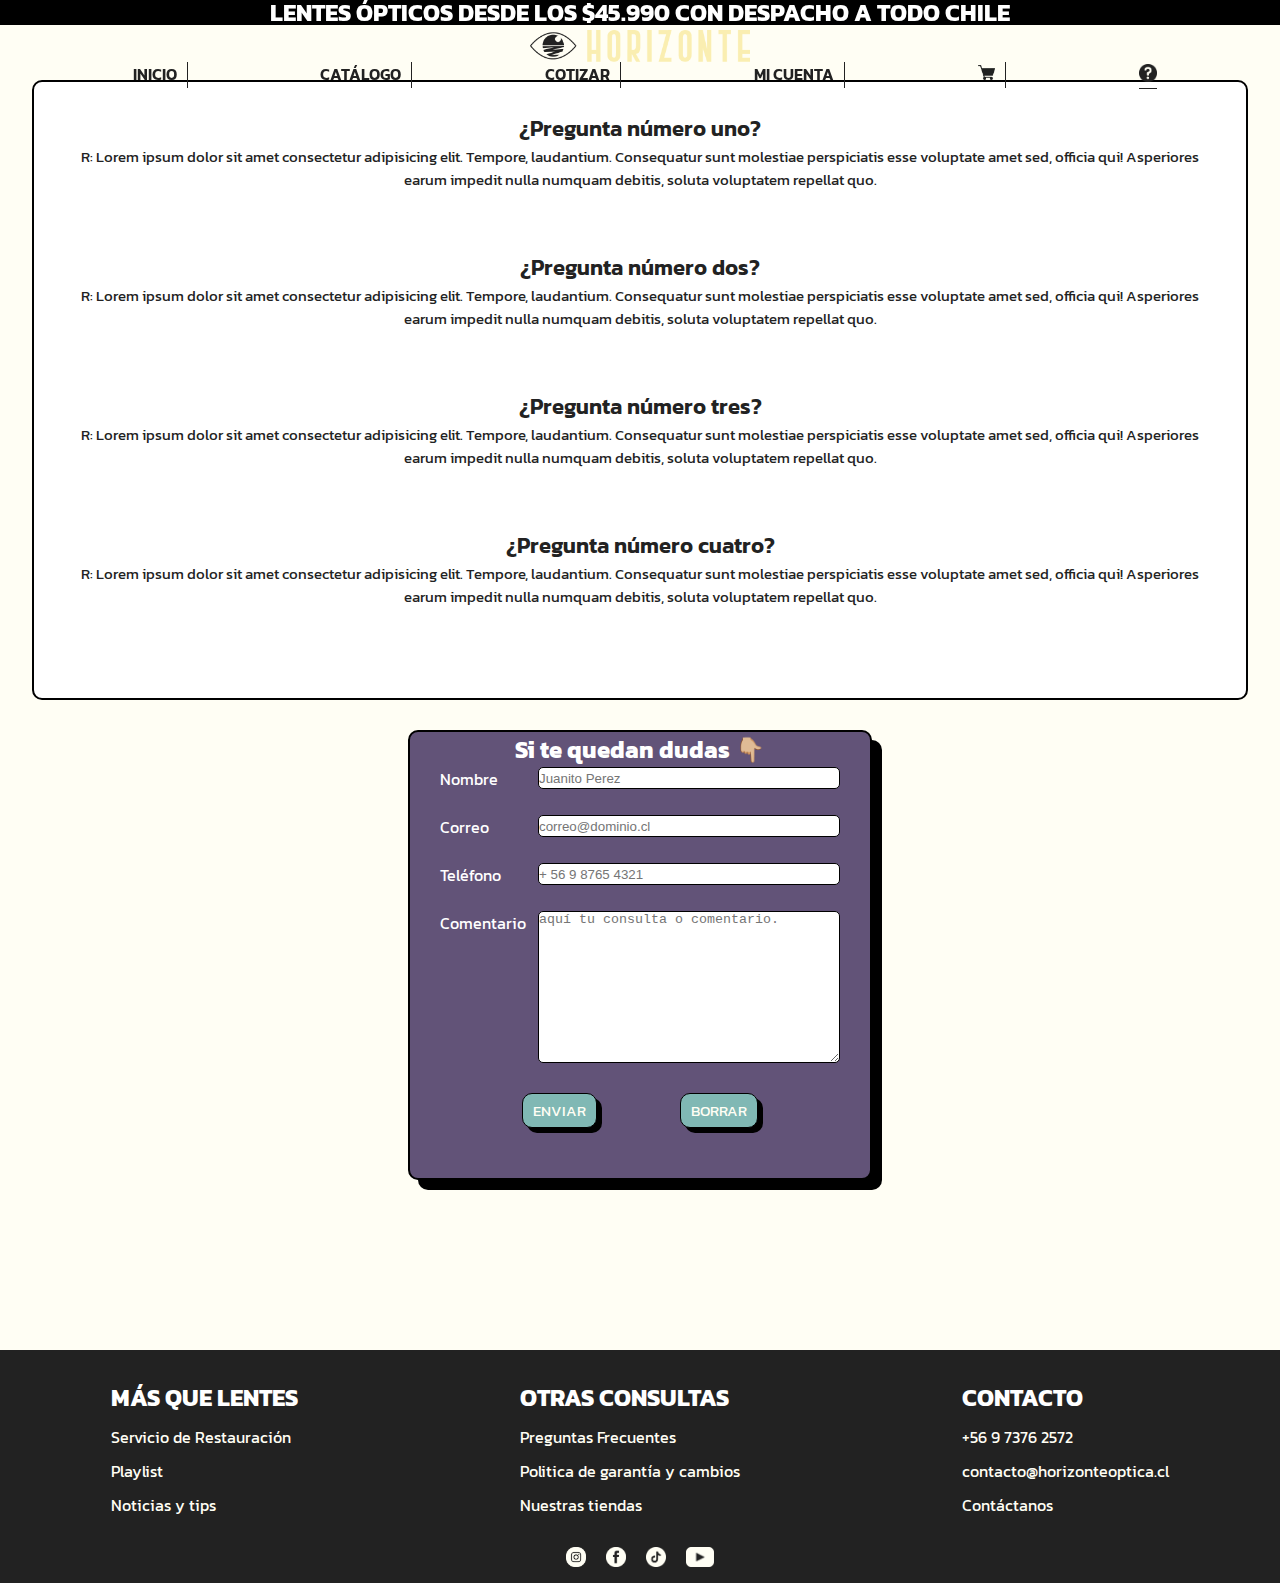
==== pages/ayuda.html @ 342d345c "preparación para modificar para tercera PreEntrega" ====
<!DOCTYPE html>
<html lang="en">
<head>
    <meta charset="UTF-8">
    <meta name="viewport" content="width=device-width, initial-scale=1.0">

    <title>Ópticas Horizonte - Catálogo</title>

    <link rel="shorcut icon" href ="../icons/ojoamarillo_favicon.png">
    <link rel="preconnect" href="https://fonts.googleapis.com">
    <link rel="preconnect" href="https://fonts.gstatic.com" crossorigin>
    <link href="https://fonts.googleapis.com/css2?family=Kanit:ital,wght@0,100;0,200;0,300;0,400;0,500;0,600;0,700;0,800;0,900;1,100;1,200;1,300;1,400;1,500;1,600;1,700;1,800;1,900&display=swap" rel="stylesheet">
    <link rel="stylesheet" href="../css/styles-ayuda.css">

</head>
<body>

    <header class="header">
        <div class="bannerOferta">
            <h1>LENTES ÓPTICOS DESDE LOS $45.990 CON DESPACHO A TODO CHILE</h1>
        </div>

        <div  class="bannerMenu"> 
            <a href="#" class="logoHeader">     
                <img src="../images/brand/horizonte_blackyellow.png" alt="">
            </a>
            <ul class="headerMenu">
                <li><a href="../index.html">INICIO</a></li>
                <li><a href="./catalogo.html">CATÁLOGO</a> </li>
                <li><a href="./cotizar.html">COTIZAR</a>  </li>
                <li><a href="./miCuenta.html">MI CUENTA</a></li>
                <li><a href="#" class="iconoCarrito">
                    <img src="../icons/carritoEeireblac.png" alt="">
                    </a>    </li>
                <li><a href="#" class="iconoAyuda currentPage">
                    <img src="../icons/helpIconBold.png" alt="">
                    </a></li>
            </ul>
        </div>
    </header>


    <main>
        <section class="sectionPregFrec">
            <article>
                <header>
                    ¿Pregunta número uno?
                </header>
                <p>
                    R: Lorem ipsum dolor sit amet consectetur adipisicing elit. Tempore, laudantium. Consequatur sunt molestiae perspiciatis esse voluptate amet sed, officia qui! Asperiores earum impedit nulla numquam debitis, soluta voluptatem repellat quo.
                </p>
            </article>
            <article>
                <header>
                    ¿Pregunta número dos?
                </header>
                <p>
                    R: Lorem ipsum dolor sit amet consectetur adipisicing elit. Tempore, laudantium. Consequatur sunt molestiae perspiciatis esse voluptate amet sed, officia qui! Asperiores earum impedit nulla numquam debitis, soluta voluptatem repellat quo.
                </p>
            </article>
            <article>
                <header>
                    ¿Pregunta número tres?
                </header>
                <p>
                    R: Lorem ipsum dolor sit amet consectetur adipisicing elit. Tempore, laudantium. Consequatur sunt molestiae perspiciatis esse voluptate amet sed, officia qui! Asperiores earum impedit nulla numquam debitis, soluta voluptatem repellat quo.
                </p>
            </article>
            <article>
                <header>
                    ¿Pregunta número cuatro?
                </header>
                <p>
                    R: Lorem ipsum dolor sit amet consectetur adipisicing elit. Tempore, laudantium. Consequatur sunt molestiae perspiciatis esse voluptate amet sed, officia qui! Asperiores earum impedit nulla numquam debitis, soluta voluptatem repellat quo.
                </p>
            </article>
        </section>
        <section class="sectionContacto">
            <form action="">
                <h2>Si te quedan dudas 👇🏼</h2>
                <section class="formularioContacto">   
                        <div><label for="name">Nombre</label>
                        <input type="text" name="userName" placeholder="Juanito Perez" required></div>
                        <br>
                        <div><label for="mail">Correo</label>
                        <input type="email" name="mail" placeholder="correo@dominio.cl" required></div>
                        <br>
                        <div><label for="tel">Teléfono</label>
                            <input type="tel" name="tel" placeholder="+ 56 9 8765 4321" required></div>
                        <br>
                        <div><label for="comment">Comentario</label>
                        <textarea name="textarea" rows="10" cols="50" placeholder="aquí tu consulta o comentario." required></textarea></div>
                </section>
                <section class="formBotones">
                    <input type="submit" value="ENVIAR" class="btn">
                    <input type="reset" value="BORRAR" class="btn">
                </section>
            </form>
        </section>

    </main>

    <footer>
        <section class="footerOptions">
            <section class="sectionMasQueLentes">
                <h2>MÁS QUE LENTES</h2>
                <ul class="footerList listMasQueLentes">
                    <li><a href="#">Servicio de Restauración</a></li>
                    <li><a href="#">Playlist</a></li>
                    <li><a href="#">Noticias y tips</a></li>
                </ul>
            </section>
            <section class="sectionOtrasConsultas">
                <h2>OTRAS CONSULTAS</h2>
                <ul class="footerList listOtrasConsultas">
                    <li><a href="#">Preguntas Frecuentes</a></li>
                    <li><a href="#">Politica de garantía y cambios</a></li>
                    <li><a href="#">Nuestras tiendas</a></li>
                </ul>
            </section>
            <section class="sectionContacto">
                <h2>CONTACTO</h2>
                <ul class="footerList listContacto">
                    <li><a href="">+56 9 7376 2572</a></li>
                    <li><a href="">contacto@horizonteoptica.cl</a></li>
                    <li><a href="">Contáctanos</a></li>
                </ul>
            </section>
        </section>
        <section class="bannerFinal">
            <li><ul class="listRRSS">
                <li>
                    <a href="">
                    <img src="../icons/iconInstaCircleFlowewhite.png" alt="">
                    </a></li>
                <li>
                    <a href="">
                    <img src="../icons/iconFaceCirWhite.png" alt="">
                    </a></li>
                <li>
                    <a href="">
                    <img src="../icons/iconTkWhite.png" alt="">
                    </a></li>
                <li>
                    <a href="">
                    <img src="../icons/iconYTWhite.png" alt="">
                </a></li>
            </ul></li>
        </section>
    </footer>

    

</body>
</html>
---- css/styles-ayuda.css ----
@import url(mainStyle.css);
@import url(botones.css);

    .sectionPregFrec{ 
        background-color: #FFFFFF;
        width: 90%;
        margin: auto;
        margin-top: 80px;
        display: flex;
        flex-direction: column;
        align-items: center;
        text-align: center;
        padding: 30px 30px;
        border: 2px solid #000000;
        border-radius: 10px;

        article{
            margin-bottom: 60px;
            padding: 0 15px;
        }
        header{
            font-size: 22px;
            font-weight: 600;}
        p{
            font-size: 15px;}
    }
.sectionContacto{
    }
    .sectionContacto form{
        background-color: #625378;
        border-radius: 10px;
        border: 2px solid #000000;
        box-shadow: 10px 10px 0 0 #000000;
        display: flex;
        flex-direction: column;
        flex-wrap: wrap;
        align-items: center;
        justify-content: space-between;
        margin: 30px auto 60px auto;
        padding: 0 30px 50px 30px;
        width: fit-content
        
    }
    h2{
        color: #FFFFFF;
    }
    .formularioContacto {
        color: #FFFFFF;
        font-family: "Kanit", sans-serif;
        textarea{
            width: 300px; 
            border: 1.5px solid #000000;
            border-radius: 5px;           
            }   
        input{
            width: 300px;
            height: 20px;
            border: 1.5px solid #000000;
            border-radius: 5px;
        }
        div{
            display: flex;
            justify-content: space-between;
            width: 400px;
        }
    }
    .formBotones{
        display: flex;
        flex-direction: row;
        align-items: center;
        width: 400PX;
        padding: 30px 0 0 0 ;
        justify-content: space-evenly;
    }
        .btn{
            font-family: "Kanit", sans-serif;
            width: fit-content;
            height: fit-content;
            padding: 5px 10px;
            font-size: 15px;
            background-color: #80b8b4;
            color: #FFFEF4;
            display: flex;
            justify-content: center;
            text-align: center;
            border-radius: 10px;
            border: 1.5px solid #000000;
            /* offset-x | offset-y | blur-radius | spread-radius | color */
            box-shadow: 5px 5px 0px 0px #000000;}
            .btn:hover{
                background-color: #faeeb1;
                color: #222222;}
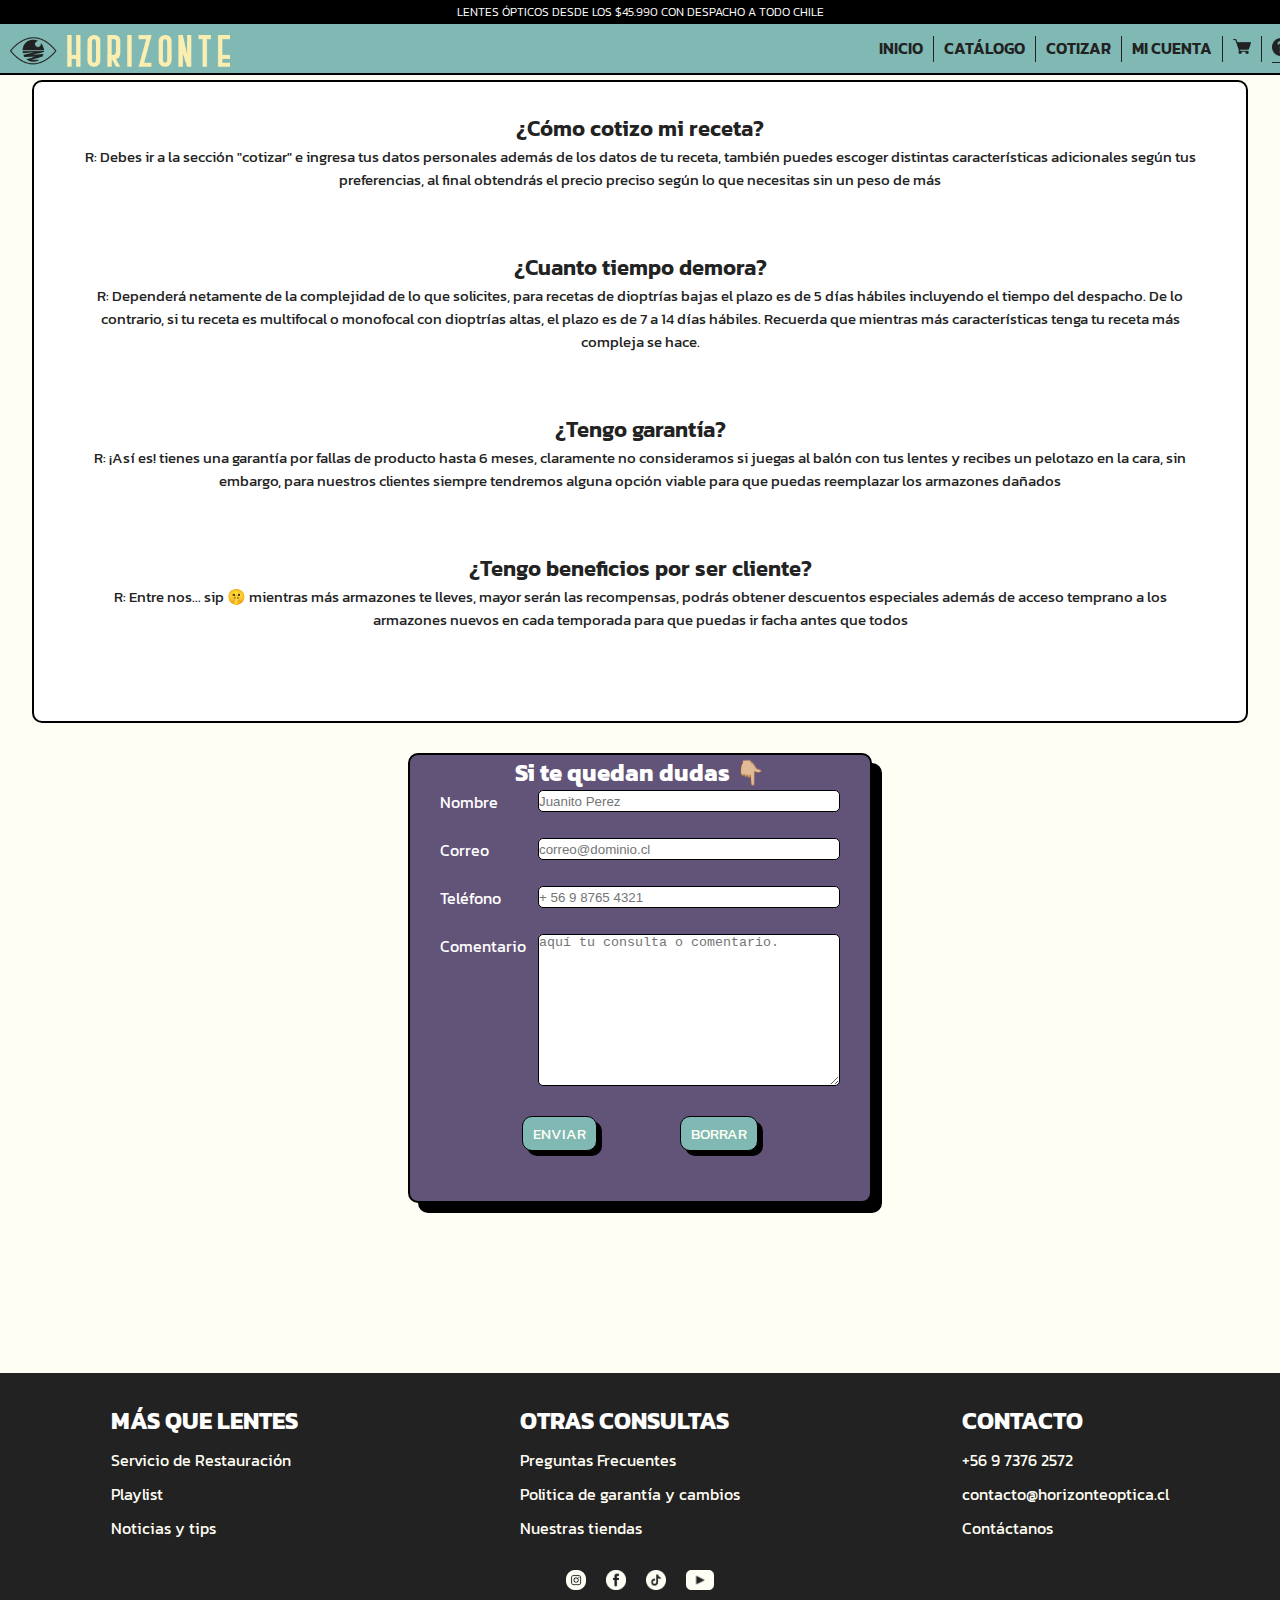
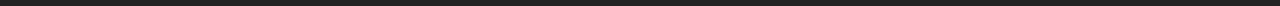
==== commit 0be0c92b: "se confeccionan archivos SASS y se corrigen errores al traspaso de estilos, se ingresa SEO en descri" ====
--- a/pages/ayuda.html
+++ b/pages/ayuda.html
@@ -3,6 +3,7 @@
 <head>
     <meta charset="UTF-8">
     <meta name="viewport" content="width=device-width, initial-scale=1.0">
+    <meta name="description" content ="Horizonte Óptica Online - Lentes ópticos y de sol, sólo con tu receta - Coméntanos tu inquietud o solicitud y estaremos más que contentos en ayudarte ">
 
     <title>Ópticas Horizonte - Catálogo</title>
 
@@ -10,18 +11,17 @@
     <link rel="preconnect" href="https://fonts.googleapis.com">
     <link rel="preconnect" href="https://fonts.gstatic.com" crossorigin>
     <link href="https://fonts.googleapis.com/css2?family=Kanit:ital,wght@0,100;0,200;0,300;0,400;0,500;0,600;0,700;0,800;0,900;1,100;1,200;1,300;1,400;1,500;1,600;1,700;1,800;1,900&display=swap" rel="stylesheet">
-    <link rel="stylesheet" href="../css/styles-ayuda.css">
+    <link rel="stylesheet" href="../css/pageAyuda.css">
+    <link rel="stylesheet" href="https://cdnjs.cloudflare.com/ajax/libs/animate.css/4.1.1/animate.min.css">
 
 </head>
 <body>
 
     <header class="header">
-        <div class="bannerOferta">
-            <h1>LENTES ÓPTICOS DESDE LOS $45.990 CON DESPACHO A TODO CHILE</h1>
-        </div>
+        <h6 class="bannerOferta">LENTES ÓPTICOS DESDE LOS $45.990 CON DESPACHO A TODO CHILE</h6>
 
-        <div  class="bannerMenu"> 
-            <a href="#" class="logoHeader">     
+        <div  class="navBar"> 
+            <a href="#" class="logoHeader animate__animated animate__backInLeft">     
                 <img src="../images/brand/horizonte_blackyellow.png" alt="">
             </a>
             <ul class="headerMenu">
@@ -44,34 +44,34 @@
         <section class="sectionPregFrec">
             <article>
                 <header>
-                    ¿Pregunta número uno?
+                    ¿Cómo cotizo mi receta?
                 </header>
                 <p>
-                    R: Lorem ipsum dolor sit amet consectetur adipisicing elit. Tempore, laudantium. Consequatur sunt molestiae perspiciatis esse voluptate amet sed, officia qui! Asperiores earum impedit nulla numquam debitis, soluta voluptatem repellat quo.
+                    R: Debes ir a la sección "cotizar" e ingresa tus datos personales además de los datos de tu receta, también puedes escoger distintas características adicionales según tus preferencias, al final obtendrás el precio preciso según lo que necesitas sin un peso de más 
                 </p>
             </article>
             <article>
                 <header>
-                    ¿Pregunta número dos?
+                    ¿Cuanto tiempo demora?
                 </header>
                 <p>
-                    R: Lorem ipsum dolor sit amet consectetur adipisicing elit. Tempore, laudantium. Consequatur sunt molestiae perspiciatis esse voluptate amet sed, officia qui! Asperiores earum impedit nulla numquam debitis, soluta voluptatem repellat quo.
+                    R: Dependerá netamente de la complejidad de lo que solicites, para recetas de dioptrías bajas el plazo es de 5 días hábiles incluyendo el tiempo del despacho. De lo contrario, si tu receta es multifocal o monofocal con dioptrías altas, el plazo es de 7 a 14 días hábiles. Recuerda que mientras más características tenga tu receta más compleja se hace.
                 </p>
             </article>
             <article>
                 <header>
-                    ¿Pregunta número tres?
+                    ¿Tengo garantía?
                 </header>
                 <p>
-                    R: Lorem ipsum dolor sit amet consectetur adipisicing elit. Tempore, laudantium. Consequatur sunt molestiae perspiciatis esse voluptate amet sed, officia qui! Asperiores earum impedit nulla numquam debitis, soluta voluptatem repellat quo.
+                    R: ¡Así es! tienes una garantía por fallas de producto hasta 6 meses, claramente no consideramos si juegas al balón con tus lentes y recibes un pelotazo en la cara, sin embargo, para nuestros clientes siempre tendremos alguna opción viable para que puedas reemplazar los armazones dañados
                 </p>
             </article>
             <article>
                 <header>
-                    ¿Pregunta número cuatro?
+                    ¿Tengo beneficios por ser cliente?
                 </header>
                 <p>
-                    R: Lorem ipsum dolor sit amet consectetur adipisicing elit. Tempore, laudantium. Consequatur sunt molestiae perspiciatis esse voluptate amet sed, officia qui! Asperiores earum impedit nulla numquam debitis, soluta voluptatem repellat quo.
+                    R: Entre nos... sip 🤫 mientras más armazones te lleves, mayor serán las recompensas, podrás obtener descuentos especiales además de acceso temprano a los armazones nuevos en cada temporada para que puedas ir facha antes que todos
                 </p>
             </article>
         </section>
--- a/css/pageAyuda.css
+++ b/css/pageAyuda.css
@@ -0,0 +1,358 @@
+* {
+  margin: 0;
+  padding: 0;
+  box-sizing: content-box;
+}
+
+html {
+  height: 100%;
+  width: 100%;
+}
+
+body {
+  margin: 0 0 0 0;
+  padding: 0px;
+  width: 100%;
+  height: fit-content;
+  display: flex;
+  flex-direction: column;
+  background-color: #FFFEF4;
+  color: #222222;
+  font-family: "Kanit", sans-serif;
+}
+body a {
+  text-decoration: none;
+}
+
+.boton01 {
+  font-family: "Kanit", sans-serif;
+  width: 180px;
+  height: 50px;
+  padding: 10px 5px;
+  font-size: 20px;
+  background-color: #80b8b4;
+  color: #FFFEF4;
+  display: flex;
+  justify-content: center;
+  text-align: center;
+  border-radius: 10px;
+  /* offset-x | offset-y | blur-radius | spread-radius | color */
+  box-shadow: 10px 10px 0px 0px #000000;
+}
+
+.boton01:hover {
+  background-color: #faeeb1;
+  color: #222222;
+}
+
+/*FOOTER*/
+footer {
+  margin-top: 110px;
+  width: 100%;
+}
+
+.footerOptions {
+  background-color: #222222;
+  text-decoration: none;
+  width: 100%;
+  color: #fffef4;
+  display: flex;
+  flex-direction: row;
+  flex-wrap: nowrap;
+  justify-content: space-around;
+  padding: 30px 0px 30px 0px;
+}
+
+.listContacto {
+  justify-content: left;
+}
+
+.listRRSS img {
+  height: 20px;
+}
+
+.listRRSS li {
+  justify-content: space-between;
+  padding-right: 5px;
+  float: inline-start;
+}
+
+.footerOptions li {
+  list-style: none;
+  padding-top: 10px;
+}
+
+.footerOptions a {
+  color: #FFFEF4;
+  text-decoration: none;
+}
+
+.footerOptions a:hover {
+  color: #faeeb1;
+}
+
+.bannerFinal {
+  background-color: #222222;
+  width: 100%;
+  display: flex;
+  flex-direction: row;
+  justify-content: center;
+  align-items: center;
+  padding-bottom: 10px;
+}
+
+.bannerFinal li {
+  list-style-type: none;
+  padding-left: 10px;
+  padding-right: 10px;
+}
+
+.bannerFinal a {
+  text-decoration: none;
+}
+
+@media (max-width: 480px) {
+  .footerOptions {
+    width: 100%;
+    color: #fffef4;
+    display: flex;
+    flex-direction: column;
+    flex-wrap: wrap;
+    justify-content: center;
+    padding: 30px 0px 30px 100px;
+  }
+  .sectionMasQueLentes {
+    margin: 0 0 30px 0;
+  }
+  .sectionOtrasConsultas {
+    margin: 0 0 30px 0;
+  }
+}
+/*HEADER*/
+.header {
+  display: flex;
+  flex-direction: column;
+  position: fixed;
+  z-index: 4;
+  height: 75px;
+  width: 100%;
+}
+
+.main {
+  width: 100%;
+}
+
+.bannerOferta {
+  position: static;
+  background-color: #000000;
+  height: 25px;
+  display: flex;
+  justify-content: center;
+  align-items: center;
+  color: rgb(255, 255, 255);
+  top: 0px;
+  font-family: "Kanit", sans-serif;
+  font-weight: 300;
+  font-style: normal;
+  font-size: 12px;
+  width: 100%;
+}
+
+.navBar {
+  position: static;
+  background-color: #80b8b4;
+  display: flex;
+  flex-direction: row;
+  flex-wrap: wrap;
+  justify-content: space-between;
+  align-items: center;
+  height: 50px;
+  padding-inline-start: 10px;
+  padding-inline-end: 10px;
+  top: 25px;
+  width: 100%;
+  border-bottom: 2px solid #000000;
+}
+
+.logoHeader {
+  display: flex;
+  justify-content: center;
+}
+
+.logoHeader img {
+  margin-top: 5px;
+  height: 2rem;
+}
+
+.headerMenu {
+  display: flex;
+  flex-direction: row;
+  justify-content: space-evenly;
+}
+
+.headerMenu li {
+  border-right: 1px solid #222222;
+  list-style: none;
+  float: left;
+  font-size: 1rem;
+  font-weight: 600;
+  padding-right: 10px;
+  padding-left: 10px;
+}
+
+.headerMenu li:last-child {
+  border-right: none;
+  padding-right: 0px;
+}
+
+.currentPage {
+  border-bottom: 1px solid;
+}
+
+.iconoCarrito img {
+  height: 15px;
+}
+
+.iconoAyuda IMG {
+  height: 18px;
+  padding-top: 2px;
+}
+
+.headerMenu a {
+  color: #222222;
+  text-decoration: none;
+}
+
+a:hover {
+  color: #FFFEF4;
+}
+
+@media (max-width: 480px) {
+  .navBar {
+    position: static;
+    display: grid;
+    grid-template-columns: 1fr;
+    grid-template-rows: 1fr 1fr;
+    justify-content: center;
+    align-items: center;
+    height: fit-content;
+    padding-inline-start: 10px;
+    padding-inline-end: 10px;
+    top: 25px;
+    width: 440px;
+    border-bottom: 2px solid #000000;
+  }
+  .headerMenu {
+    display: flex;
+    justify-content: center;
+  }
+  .headerMenu li {
+    font-size: 0.5rem;
+  }
+  .bannerOferta {
+    height: 15px;
+    width: 100%;
+    font-size: 0.5rem;
+  }
+  .logoHeader img {
+    margin: 5px 0 5px 0;
+    height: 1rem;
+  }
+}
+.sectionPregFrec {
+  background-color: #FFFFFF;
+  width: 90%;
+  margin: auto;
+  margin-top: 80px;
+  display: flex;
+  flex-direction: column;
+  align-items: center;
+  text-align: center;
+  padding: 30px 30px;
+  border: 2px solid #000000;
+  border-radius: 10px;
+}
+.sectionPregFrec article {
+  margin-bottom: 60px;
+  padding: 0 15px;
+}
+.sectionPregFrec header {
+  font-size: 22px;
+  font-weight: 600;
+}
+.sectionPregFrec p {
+  font-size: 15px;
+}
+
+.sectionContacto form {
+  background-color: #625378;
+  border-radius: 10px;
+  border: 2px solid #000000;
+  box-shadow: 10px 10px 0 0 #000000;
+  display: flex;
+  flex-direction: column;
+  flex-wrap: wrap;
+  align-items: center;
+  justify-content: space-between;
+  margin: 30px auto 60px auto;
+  padding: 0 30px 50px 30px;
+  width: fit-content;
+}
+
+h2 {
+  color: #FFFFFF;
+}
+
+.formularioContacto {
+  color: #FFFFFF;
+  font-family: "Kanit", sans-serif;
+}
+.formularioContacto textarea {
+  width: 300px;
+  border: 1.5px solid #000000;
+  border-radius: 5px;
+}
+.formularioContacto input {
+  width: 300px;
+  height: 20px;
+  border: 1.5px solid #000000;
+  border-radius: 5px;
+}
+.formularioContacto div {
+  display: flex;
+  justify-content: space-between;
+  width: 400px;
+}
+
+.formBotones {
+  display: flex;
+  flex-direction: row;
+  align-items: center;
+  width: 400PX;
+  padding: 30px 0 0 0;
+  justify-content: space-evenly;
+}
+
+.btn {
+  font-family: "Kanit", sans-serif;
+  width: fit-content;
+  height: fit-content;
+  padding: 5px 10px;
+  font-size: 15px;
+  background-color: #80b8b4;
+  color: #FFFEF4;
+  display: flex;
+  justify-content: center;
+  text-align: center;
+  border-radius: 10px;
+  border: 1.5px solid #000000;
+  /* offset-x | offset-y | blur-radius | spread-radius | color */
+  box-shadow: 5px 5px 0px 0px #000000;
+}
+
+.btn:hover {
+  background-color: #faeeb1;
+  color: #222222;
+}
+
+/*# sourceMappingURL=pageAyuda.css.map */
